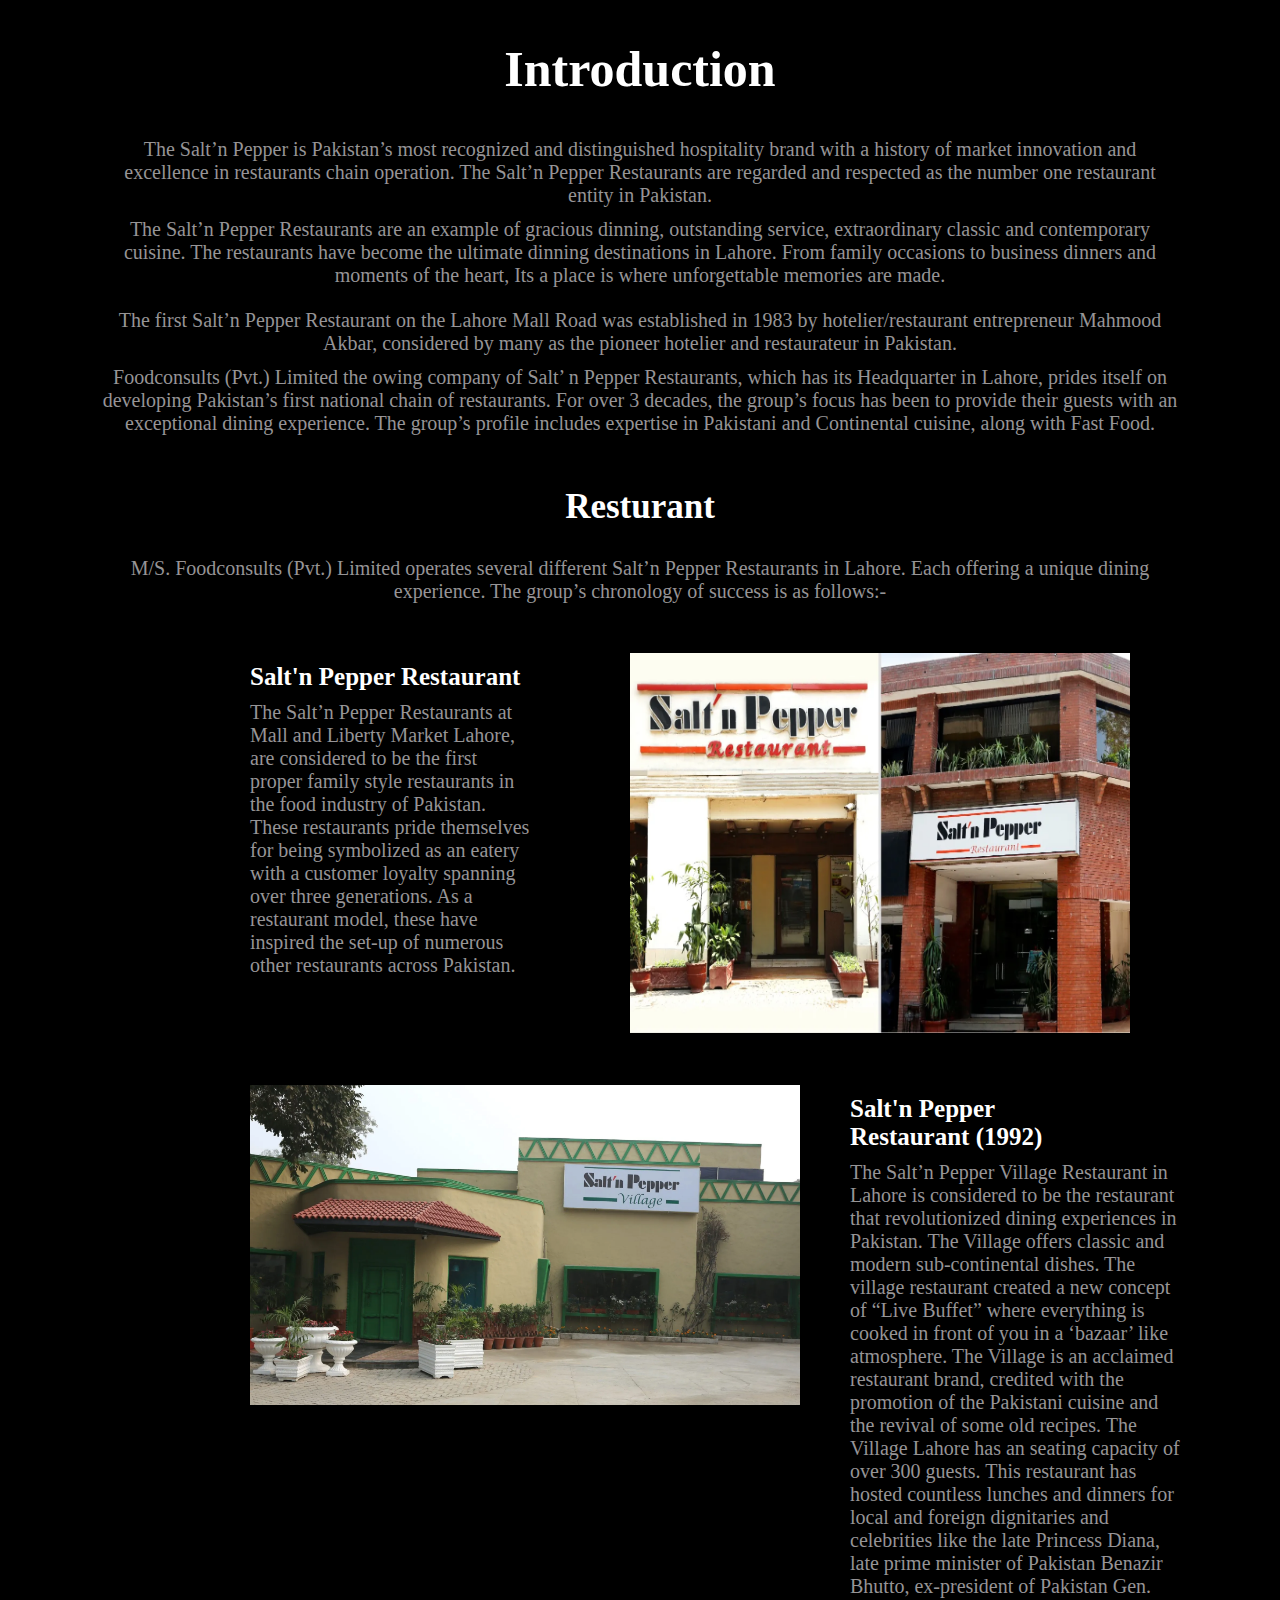
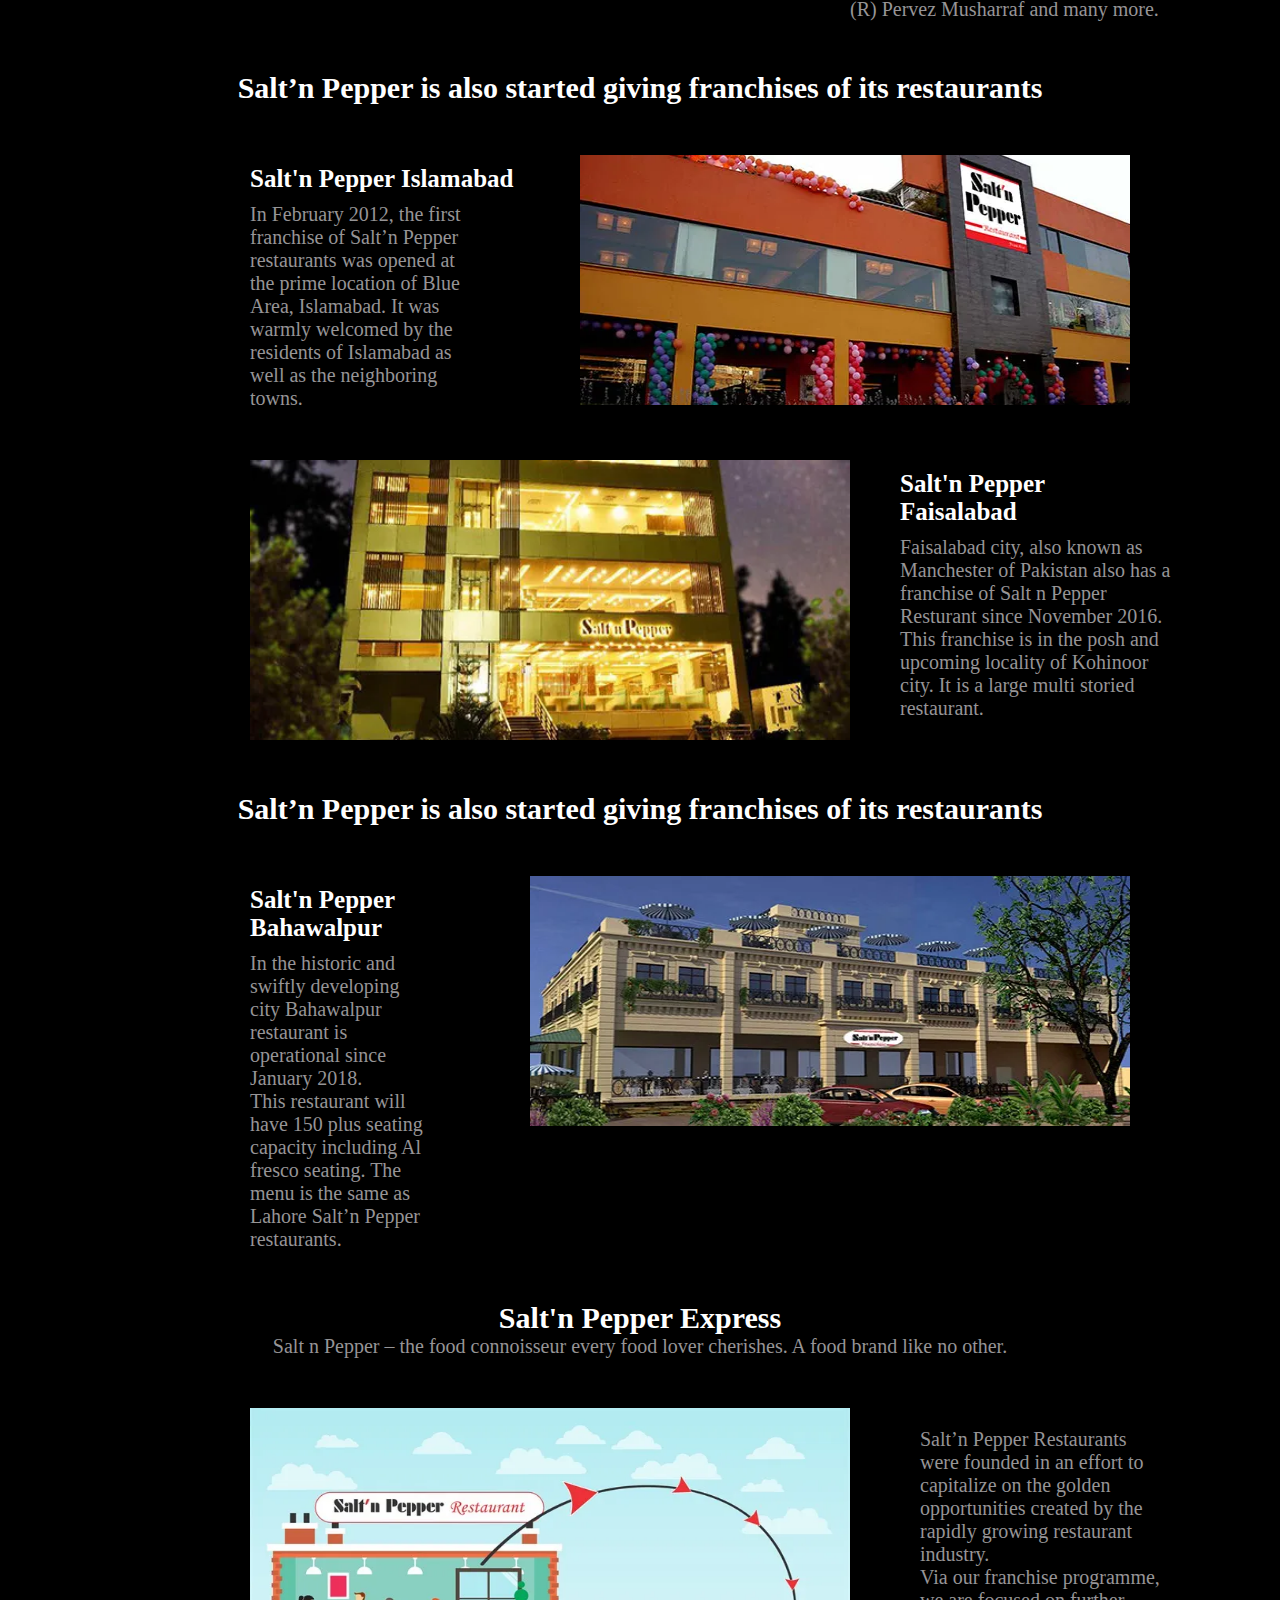
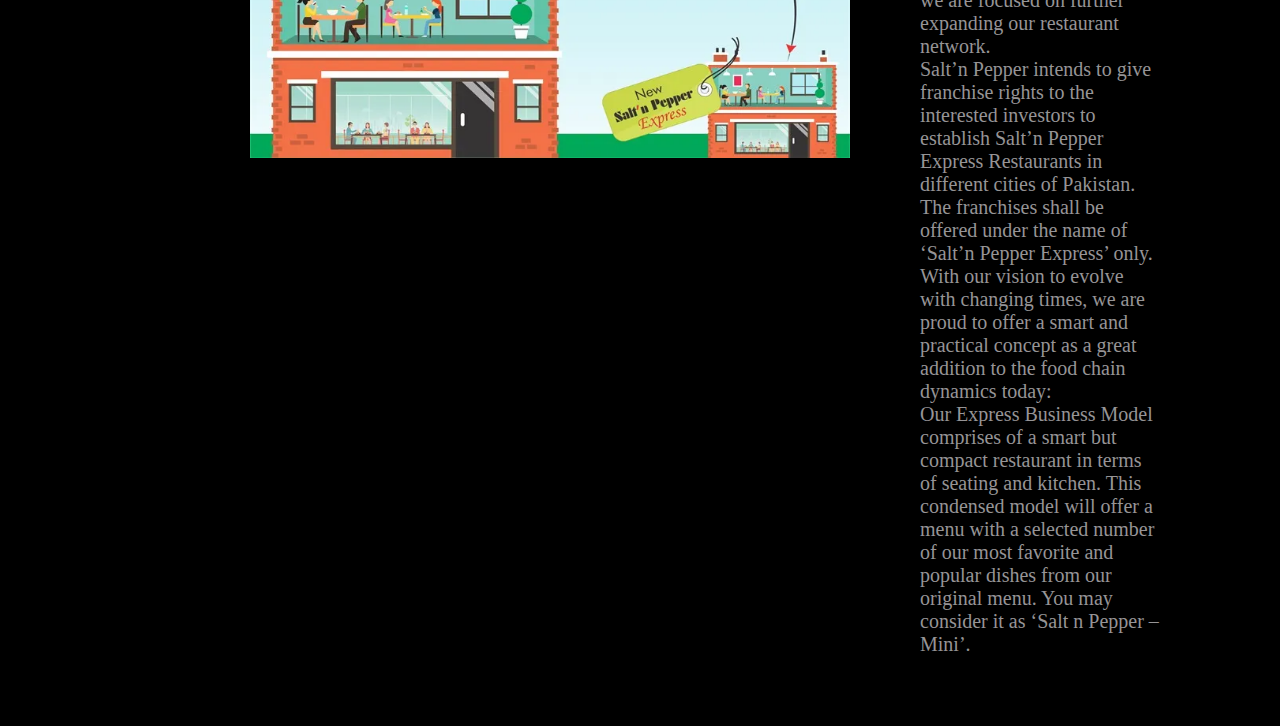
==== pages/about.html @ 8c748c3b "about created" ====
<!DOCTYPE html>
<html lang="en">
<head>
    <meta charset="UTF-8">
    <meta name="viewport" content="width=device-width, initial-scale=1.0">
    <title>About us</title>
    <link rel="stylesheet" href="./../style-sheets/ulitity.css">
    <link rel="stylesheet" href="./../style-sheets/about.css">
</head>
<body>
        <h1 class="text">Introduction</h1>
        <p>The Salt’n Pepper is Pakistan’s most recognized and distinguished hospitality brand with a history of market innovation and excellence in restaurants chain operation. The Salt’n Pepper Restaurants are regarded and respected as the number one restaurant entity in Pakistan.</p><br>
        <p>The Salt’n Pepper Restaurants are an example of gracious dinning, outstanding service, extraordinary classic and contemporary cuisine. The restaurants have become the ultimate dinning destinations in Lahore. From family occasions to business dinners and moments of the heart, Its a place is where unforgettable memories are made.</p><br><br>
        <p>The first Salt’n Pepper Restaurant on the Lahore Mall Road was established in 1983 by hotelier/restaurant entrepreneur Mahmood Akbar, considered by many as the pioneer hotelier and restaurateur in Pakistan.</p><br>
        <p>Foodconsults (Pvt.) Limited the owing company of Salt’ n Pepper Restaurants, which has its Headquarter in Lahore, prides itself on developing Pakistan’s first national chain of restaurants. For over 3 decades, the group’s focus has been to provide their guests with an exceptional dining experience. The group’s profile includes expertise in Pakistani and Continental cuisine, along with Fast Food.</p> <br><br>   
        
        <h2 class="text">Resturant</h2>
        <p>M/S. Foodconsults (Pvt.) Limited operates several different Salt’n Pepper Restaurants in Lahore. Each offering a unique dining experience. The group’s chronology of success is as follows:-</p>

                                    <!-- content-1 -->

          <div class="main">
            <div class="main-text">
                <h2 class="main-header">Salt'n Pepper Restaurant</h2>
                <p style="text-align: left;">The Salt’n Pepper Restaurants at Mall and Liberty Market Lahore, are considered to be the first proper family style restaurants in the food industry of Pakistan. These restaurants pride themselves for being symbolized as an eatery with a customer loyalty spanning over three generations. As a restaurant model, these have inspired the set-up of numerous other restaurants across Pakistan.</p>
            </div>
            <div class="main-img">
                <img width="500px" height="380px" src="./../assests/about/image-1.webp" alt="Resturant-image">
            </div>
          </div>
                                    <!-- content-2 -->

          <div class="main">
              <div class="main-img" style="padding-left: 100px;">
                  <img width="550px" height="320px" src="./../assests/about/image-2.webp" alt="Resturant-image">
              </div>
            <div class="main-hold">
                <h2 class="content-header">Salt'n Pepper Restaurant (1992)</h2>
                <p class="content-hold" style="text-align: left;">The Salt’n Pepper Village Restaurant in Lahore is considered to be the restaurant that revolutionized dining experiences in Pakistan. The Village offers classic and modern sub-continental dishes. The village restaurant created a new concept of “Live Buffet” where everything is cooked in front of you in a ‘bazaar’ like atmosphere. The Village is an acclaimed restaurant brand, credited with the promotion of the Pakistani cuisine and the revival of some old recipes. The Village Lahore has an seating capacity of over 300 guests. This restaurant has hosted countless lunches and dinners for local and foreign dignitaries and celebrities like the late Princess Diana, late prime minister of Pakistan Benazir Bhutto, ex-president of Pakistan Gen. (R) Pervez Musharraf and many more.</p>
            </div>
          </div>
                                    <!-- content-3 -->

          <h3 class="font-2 text">Salt’n Pepper is also started giving franchises of its restaurants</h3>

          <div class="main">
            <div class="main-text">
                <h2 class="main-header">Salt'n Pepper Islamabad</h2>
                <p style="text-align: left;">In February 2012, the first franchise of Salt’n Pepper restaurants was opened at the prime location of Blue Area, Islamabad. It was warmly welcomed by the residents of Islamabad as well as the neighboring towns.</p>
            </div>
            <div class="main-img">
                <img width="550px" height="250px" src="./../assests/about/image-3.webp" alt="Resturant-image">
            </div>
          </div>

                                    <!-- content-4 -->

          <div class="main">
              <div class="main-img" style="padding-left: 100px;">
                  <img width="600px" height="280px" src="./../assests/about/image-4.webp" alt="Resturant-image">
              </div>
            <div class="main-hold">
                <h2 class="content-header">Salt'n Pepper Faisalabad</h2>
                <p class="content-hold" style="text-align: left;">Faisalabad city, also known as Manchester of Pakistan also has a franchise of Salt n Pepper Resturant since November 2016. <br>This franchise is in the posh and upcoming locality of Kohinoor city. It is a large multi storied restaurant.</p>
            </div>
          </div>

                                    <!-- content-5 -->

          <h3 class="font-2 text">Salt’n Pepper is also started giving franchises of its restaurants</h3>

          <div class="main">
            <div class="main-text">
                <h2 class="main-header">Salt'n Pepper Bahawalpur</h2>
                <p style="text-align: left;">In the historic and swiftly developing city Bahawalpur restaurant is operational since January 2018. <br>This restaurant will have 150 plus seating capacity including Al fresco seating. The menu is the same as Lahore Salt’n Pepper restaurants.</p>
            </div>
            <div class="main-img">
                <img width="600px" height="250px" src="./../assests/about/image-5.webp" alt="Resturant-image">
            </div>
          </div>

                                    <!-- content-6 -->

            <h3 class="font-2 text">Salt'n Pepper Express</h3>
            <p>Salt n Pepper – the food connoisseur every food lover cherishes. A food brand like no other.</p>
            <div class="main">
                <div class="main-img" style="padding-left: 100px;">
                    <img width="600px" height="350px" src="./../assests/about/img-6.webp" alt="Resturant-image">
                </div>
              <div class="main-hold">
                  <p class="content-hold" style="text-align: left; padding: 20px;">Salt’n Pepper Restaurants were founded in an effort to capitalize on the golden opportunities created by the rapidly growing restaurant industry. <br>Via our franchise programme, we are focused on further expanding our restaurant network. <br>Salt’n Pepper intends to give franchise rights to the interested investors to establish Salt’n Pepper Express Restaurants in different cities of Pakistan. The franchises shall be offered under the name of ‘Salt’n Pepper Express’ only. <br>With our vision to evolve with changing times, we are proud to offer a smart and practical concept as a great addition to the food chain dynamics today: <br>Our Express Business Model comprises of a smart but compact restaurant in terms of seating and kitchen. This condensed model will offer a menu with a selected number of our most favorite and popular dishes from our original menu. You may consider it as ‘Salt n Pepper – Mini’.</p>
              </div>
            </div>
  
    </body>
</html>
---- style-sheets/ulitity.css ----
*{
    margin: 0;
    padding: 0;
    box-sizing: border-box;
}

html{
    font-size: 62.5%;
}

:root{
    --red: #ed1c24;
    --black: #000000;
    --white: #ffffff;
    --green: #1b8a19;
}

body{
    background-color: black;
    color: #ffffff;
}

.d-flex{
    display: flex;
}

.content{
    justify-content: center;
}

.items{
    align-items: center;
}

.text{
    text-align: center;
}
.gap-1{
    gap: 5px;
}
.gap-2{
    gap: 10px;
}
.gap-3{
    gap: 15px;
}
.gap-4{
    gap: 20px;
}
.gap-5{
    gap: 25px;
}

.font-1{
    font-size: 2rem;
}

.font-2{
    font-size: 3rem;
}
---- style-sheets/about.css ----
*{
    color: #969496;
}

h1{
    margin: 20px;
    padding: 20px;
    font-size: 5rem;
    color: #ffffff
}

p{
    margin: 0 100px;
    font-size: 2rem;
    text-align: center; 
}

h2{
    margin: 20px;
    padding: 10px;
    font-size: 3.5rem;
    color: #ffffff
}

.main{
    display: flex;
    margin-bottom: 50px;
    margin-top: 50px;
    padding: 0 150px;
  }

  .main-text{
    text-align: left;
    font-size: 1.5rem;
    width: 50%;
  }

  .main-header{
    padding-left: 100px; 
    margin: 0;
    font-size: 2.5rem;
    color: #ffffff
  }

  .main-hold{
    align-items: start;
  }

  .content-hold{
    padding: 0;
    width: 100%;
    margin: 0 50px;
  }

  .content-header{
    padding-left: 50px;
    font-size: 2.5rem;
    margin: 0;
    color: #ffffff
  }

  h3{
    color: #ffffff;
  }
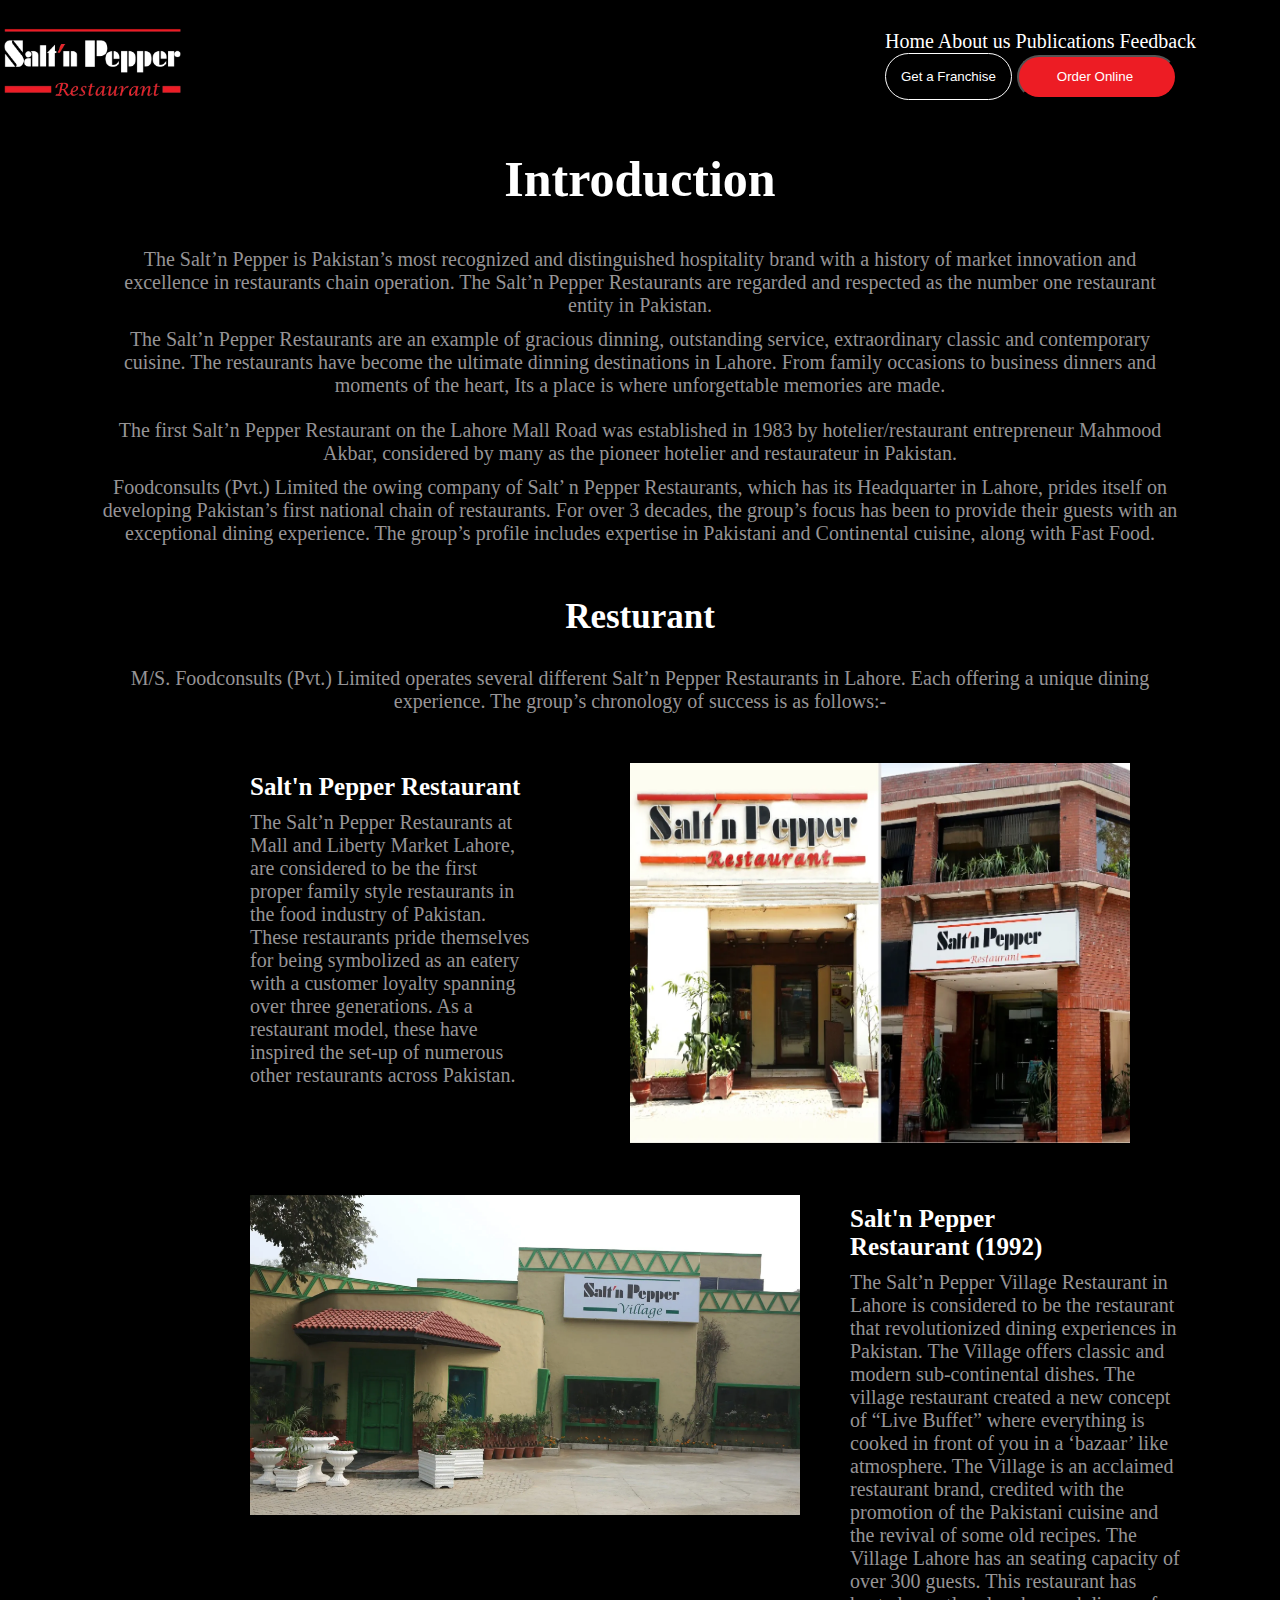
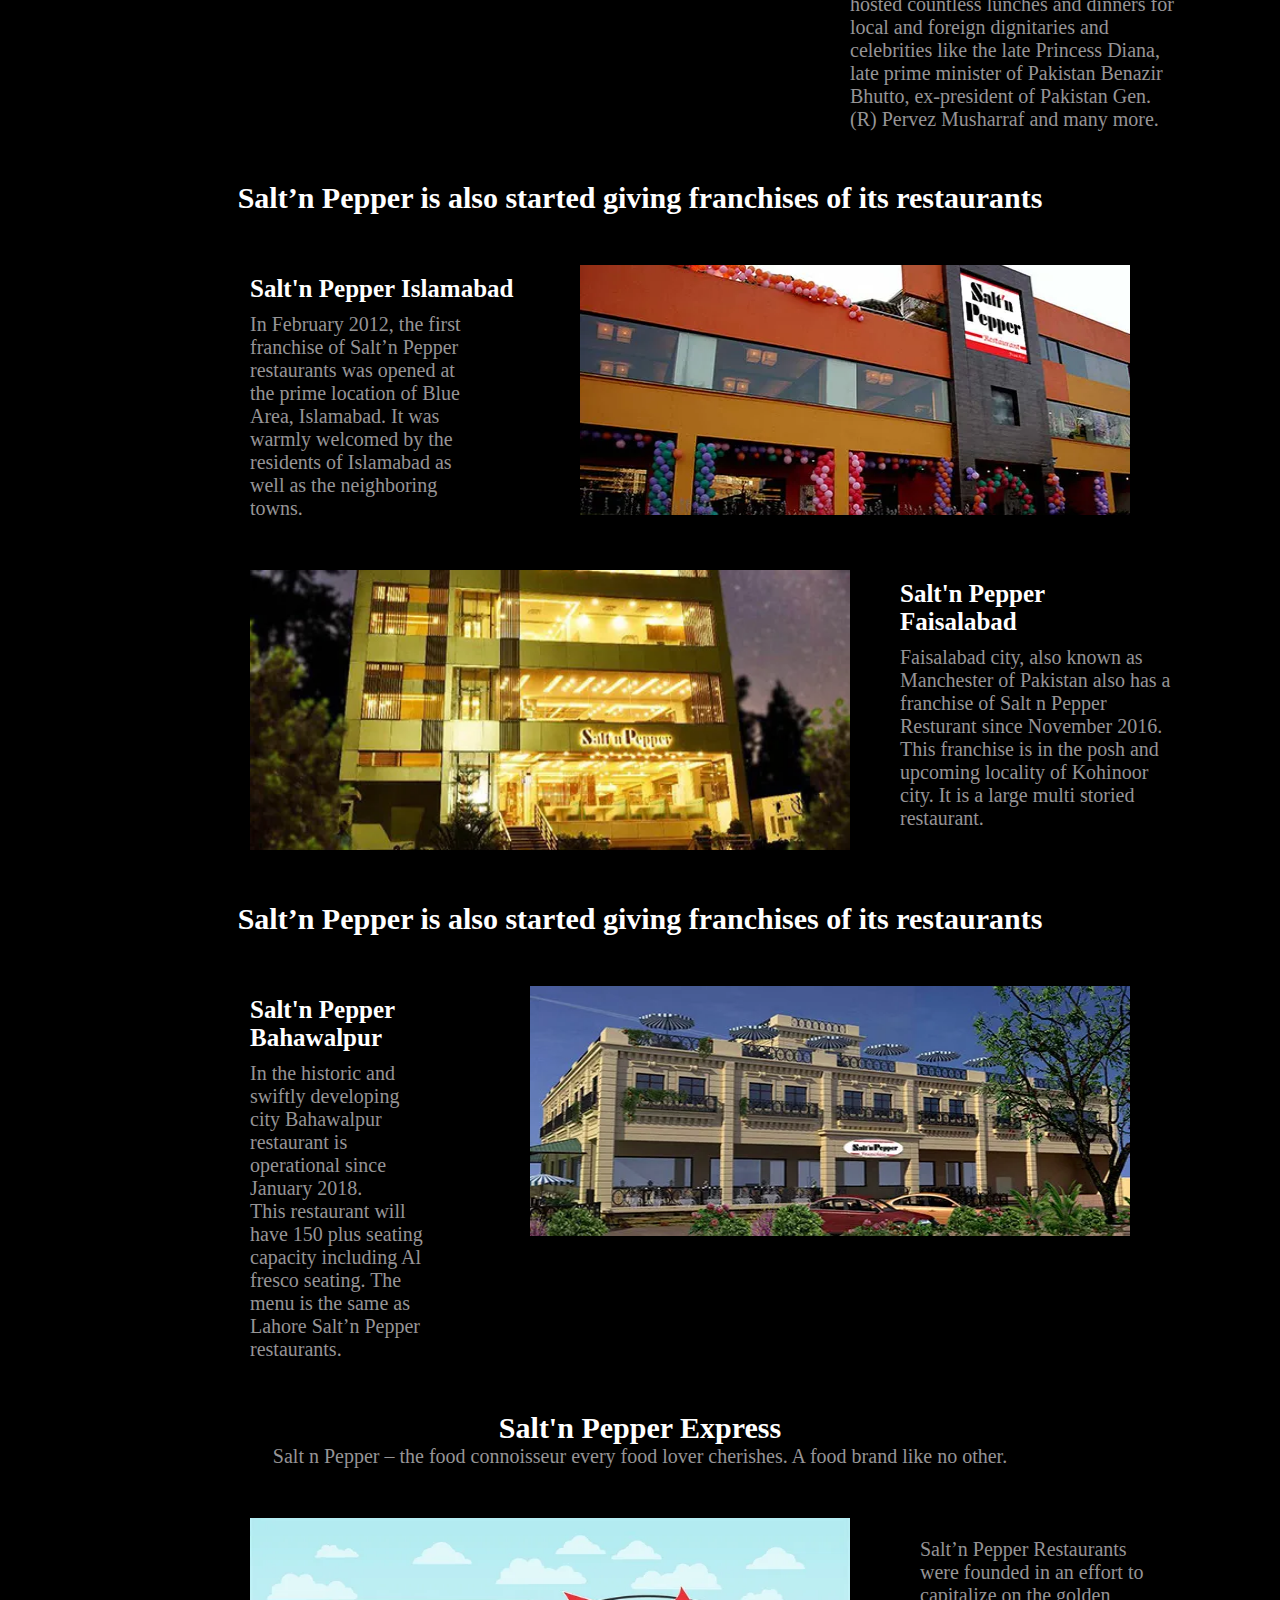
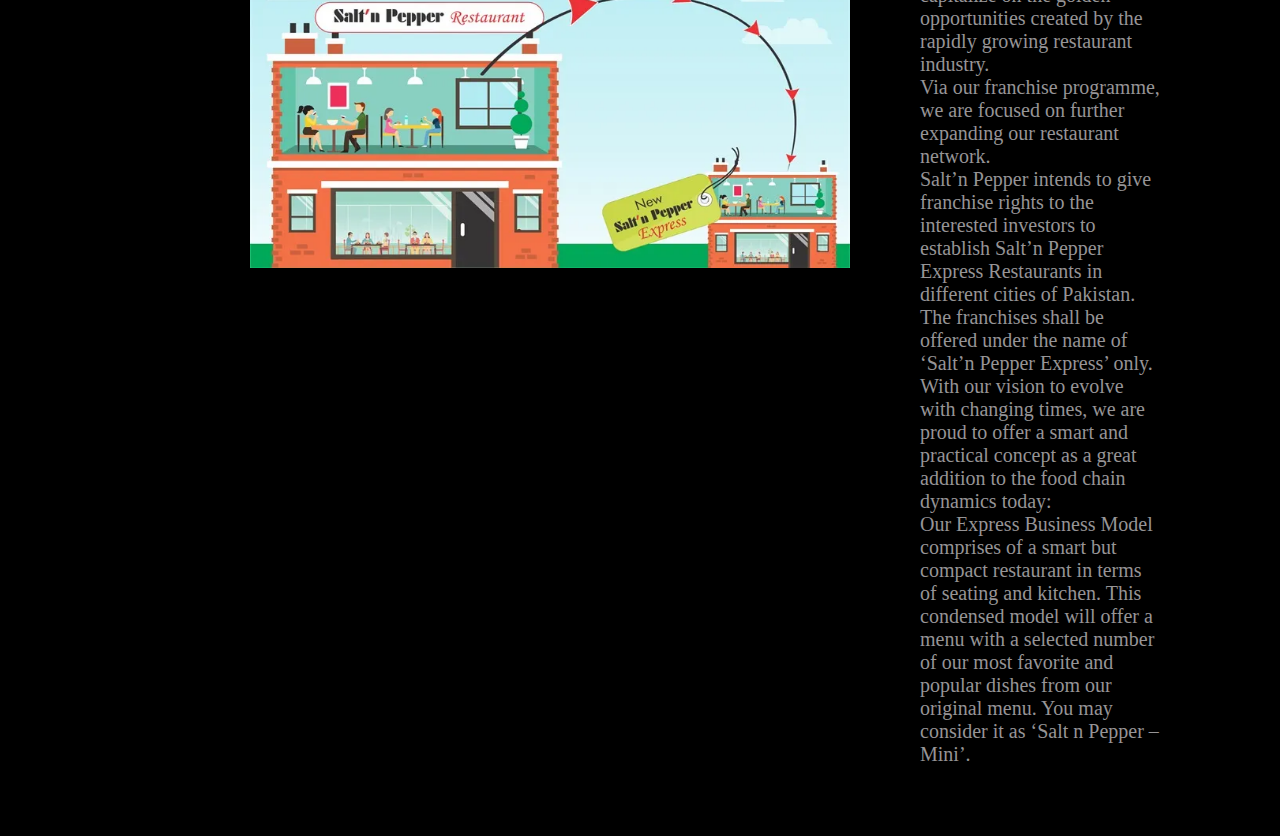
==== commit 8e47e650: "completed" ====
--- a/pages/about.html
+++ b/pages/about.html
@@ -8,6 +8,24 @@
     <link rel="stylesheet" href="./../style-sheets/about.css">
 </head>
 <body>
+
+        <!-- navbar started -->
+        <navbar>
+            <div class="navbar d-flex content items">
+                <div class="logo">
+                    <img class="logo" src="./../assests/logo.webp" alt="logo-image">
+                </div>
+                <div class="nav-items">
+                    <a class="text-none gap-2" href="./../index.html">Home</a>
+                    <a class="text-none" href="./pages/about.html">About us</a>
+                    <a class="text-none" href="./pages/Publications.html">Publications</a>
+                    <a class="text-none" href="./pages/Feedback.html">Feedback</a>
+                    <button class="Franchise-btn">Get a Franchise</button>                    
+                    <button class="Order-btn" style="line-height: 20px;">Order Online <span><img width="30px" src="./assests/icons/right-arrow (2).png" alt=""></span></button>                
+                </div>    
+            </div>
+        </navbar>
+    <!-- navbar ended -->
         <h1 class="text">Introduction</h1>
         <p>The Salt’n Pepper is Pakistan’s most recognized and distinguished hospitality brand with a history of market innovation and excellence in restaurants chain operation. The Salt’n Pepper Restaurants are regarded and respected as the number one restaurant entity in Pakistan.</p><br>
         <p>The Salt’n Pepper Restaurants are an example of gracious dinning, outstanding service, extraordinary classic and contemporary cuisine. The restaurants have become the ultimate dinning destinations in Lahore. From family occasions to business dinners and moments of the heart, Its a place is where unforgettable memories are made.</p><br><br>
@@ -91,6 +109,9 @@
                   <p class="content-hold" style="text-align: left; padding: 20px;">Salt’n Pepper Restaurants were founded in an effort to capitalize on the golden opportunities created by the rapidly growing restaurant industry. <br>Via our franchise programme, we are focused on further expanding our restaurant network. <br>Salt’n Pepper intends to give franchise rights to the interested investors to establish Salt’n Pepper Express Restaurants in different cities of Pakistan. The franchises shall be offered under the name of ‘Salt’n Pepper Express’ only. <br>With our vision to evolve with changing times, we are proud to offer a smart and practical concept as a great addition to the food chain dynamics today: <br>Our Express Business Model comprises of a smart but compact restaurant in terms of seating and kitchen. This condensed model will offer a menu with a selected number of our most favorite and popular dishes from our original menu. You may consider it as ‘Salt n Pepper – Mini’.</p>
               </div>
             </div>
+
+                                <!-- fOOTER  -->
+                                    
   
     </body>
 </html>--- a/style-sheets/ulitity.css
+++ b/style-sheets/ulitity.css
@@ -57,4 +57,24 @@
 
 .font-2{
     font-size: 3rem;
+}
+
+.font-3{
+    font-size: 4rem;
+}
+
+.font-4{
+    font-size: 5rem;
+}
+
+.margin-1{
+    margin: 40px;
+}
+
+.m-top{
+    margin-top: 70px;
+}
+
+.text-left{
+    text-align: left;
 }--- a/style-sheets/about.css
+++ b/style-sheets/about.css
@@ -1,6 +1,55 @@
 *{
     color: #969496;
 }
+
+/* navbar started */
+
+
+.logo{
+  width: 185px;
+}
+
+.navbar{
+  gap: 700px;
+  margin-top: 20px;
+  color: var(#ffffff);
+  font-size: 2rem;
+}
+
+.text-none{
+  text-decoration: none;
+  color: #ffffff;
+  justify-content: space-evenly;
+}
+
+.Franchise-btn{
+  padding: 15px;
+  background-color: transparent;
+  color: #ffffff;
+  border: 1px solid #ffffff;
+  border-radius: 25px;
+}
+
+.Order-btn{
+  width: 160px;
+  background-color: #ed1c24;
+  color: #ffffff;
+  border-radius: 25px;
+  padding: 10px;
+  text-align: center;
+}
+
+h3{
+  font-size: 4rem;
+}
+
+p{
+  font-size: 1.7rem;
+  color: #969496;
+}
+
+/* navbar ended */
+
 
 h1{
     margin: 20px;
